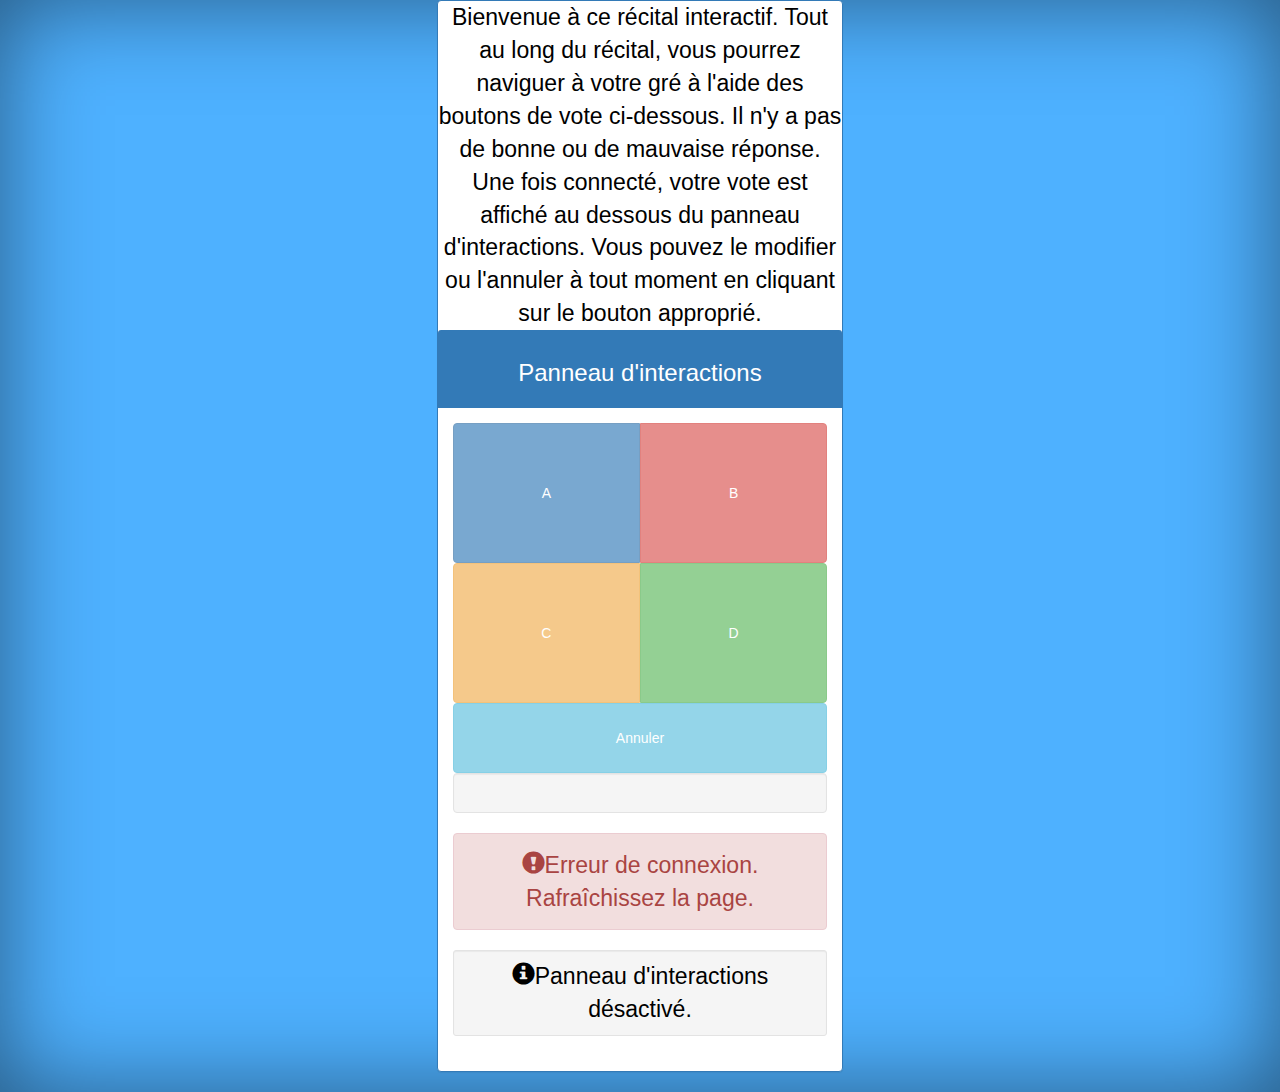
==== src/main/resources/public/index.html @ 9093521c "Initial commit" ====
<!DOCTYPE html>
<html lang="en">
<head>
    <meta charset="utf-8">
    <meta http-equiv="X-UA-Compatible" content="IE=edge">
    <meta name="viewport" content="width=device-width, initial-scale=1">
    <!-- The above 3 meta tags *must* come first in the head; any other head content must come *after* these tags -->
    <title>Logiciel client (version test)</title>

    <!-- Bootstrap -->
    <!-- Latest compiled and minified CSS -->
    <link rel="stylesheet" href="https://maxcdn.bootstrapcdn.com/bootstrap/3.3.7/css/bootstrap.min.css"
          integrity="sha384-BVYiiSIFeK1dGmJRAkycuHAHRg32OmUcww7on3RYdg4Va+PmSTsz/K68vbdEjh4u" crossorigin="anonymous">

    <link href="css/cover.css" rel="stylesheet">

    <!-- HTML5 shim and Respond.js for IE8 support of HTML5 elements and media queries -->
    <!-- WARNING: Respond.js doesn't work if you view the page via file:// -->
    <!--[if lt IE 9]>
    <script src="https://oss.maxcdn.com/html5shiv/3.7.3/html5shiv.min.js"></script>
    <script src="https://oss.maxcdn.com/respond/1.4.2/respond.min.js"></script>
    <![endif]-->

    <!-- jQuery (necessary for Bootstrap's JavaScript plugins) -->
    <script src="https://ajax.googleapis.com/ajax/libs/jquery/1.12.4/jquery.min.js"></script>
    <!-- Include all compiled plugins (below), or include individual files as needed -->
    <script src="js/bootstrap.min.js"></script>
    <!-- Pour Socket.io -->
    <script src="https://cdn.socket.io/socket.io-1.0.0.js"></script>

    <script src="index.js"></script>

</head>
<body>
<div class="site-wrapper">
    <div class="site-wrapper-inner">
        <div class="row">
            <div class="col-md-4 col-md-offset-4 col-xs-12 col-sm-8 col-offset-2">
                <div class="panel panel-primary" align="">
                    Bienvenue à ce récital interactif. Tout au long du récital, vous pourrez naviguer à votre gré à
                    l'aide
                    des boutons de vote ci-dessous. Il n'y a pas de bonne ou de mauvaise réponse. Une fois connecté,
                    votre
                    vote est affiché au dessous du panneau d'interactions. Vous pouvez le modifier ou l'annuler à tout
                    moment
                    en cliquant sur le bouton approprié.
                    <div class="panel-heading">
                        <div id="titrePanel" class="panel-title"><h3>Panneau d'interactions</h3></div>
                    </div>
                    <div class="panel-body">
                        <div data-toggle="buttons">
                            <div class="btn-group btn-group-justified">
                                <div class="btn-group active">
                                    <button name="A" id="abutton" type="button" class="btn btn-primary btn-high"
                                            onclick="this.blur()"> A
                                    </button>
                                </div>
                                <div class="btn-group">
                                    <button name="B" id="bbutton" type="button" class="btn btn-danger btn-high"
                                            onclick="this.blur()"> B
                                    </button>
                                </div>
                            </div>
                            <div class="btn-group btn-group-justified">
                                <div class="btn-group">
                                    <button name="C" id="cbutton" type="button" class="btn btn-warning btn-high"
                                            onclick="this.blur()"> C
                                    </button>
                                </div>
                                <div class="btn-group">
                                    <button name="D" id="dbutton" type="button" class="btn btn-success btn-high"
                                            onclick="this.blur()"> D
                                    </button>
                                </div>
                            </div>
                        </div>
                        <div class="btn-group btn-group-justified">
                            <div class="btn-group">
                                <button name="clearInput" id="annulerbtn" type="button"
                                        class="btn btn-info btn-medium-high">Annuler
                                </button>
                            </div>
                        </div>
                        <div class="well welll-sm" id="votedisplay"></div>
                        <div id="connectstatus" class="alert" role="alert"></div>
                        <div name="instructionsarea" id="instructionsarea"></div>
                    </div>
                </div>
            </div>
            </div>
                <div>
                </div>
        </div>
    </div>
</body>
</html>
---- src/main/resources/public/css/cover.css ----
html, body {
    height: 100%;
    background-color: #4eb1ff;
    color: #000000;
    text-align: center;
    font-size: 1.2em;
    /*text-shadow: 0 .05rem .1rem rgba(0,0,0,.5);*/
}

.col-centered{
    float: none;
    margin: 0 auto;
}

.btn-high {
    height: 10em !important;
}

.btn-medium-high {
    height: 5em !important;
}

.footer-custom {
    position:fixed;
    bottom:0;
}

/* Extra markup and styles for table-esque vertical and horizontal centering */
.site-wrapper {
    display: table;
    width: 100%;
    height: 100%; /* For at least Firefox */
    min-height: 100%;
    -webkit-box-shadow: inset 0 0 5rem rgba(0,0,0,.5);
    box-shadow: inset 0 0 5rem rgba(0,0,0,.5);
}
.site-wrapper-inner {
    display: table-cell;
    vertical-align: middle;
}
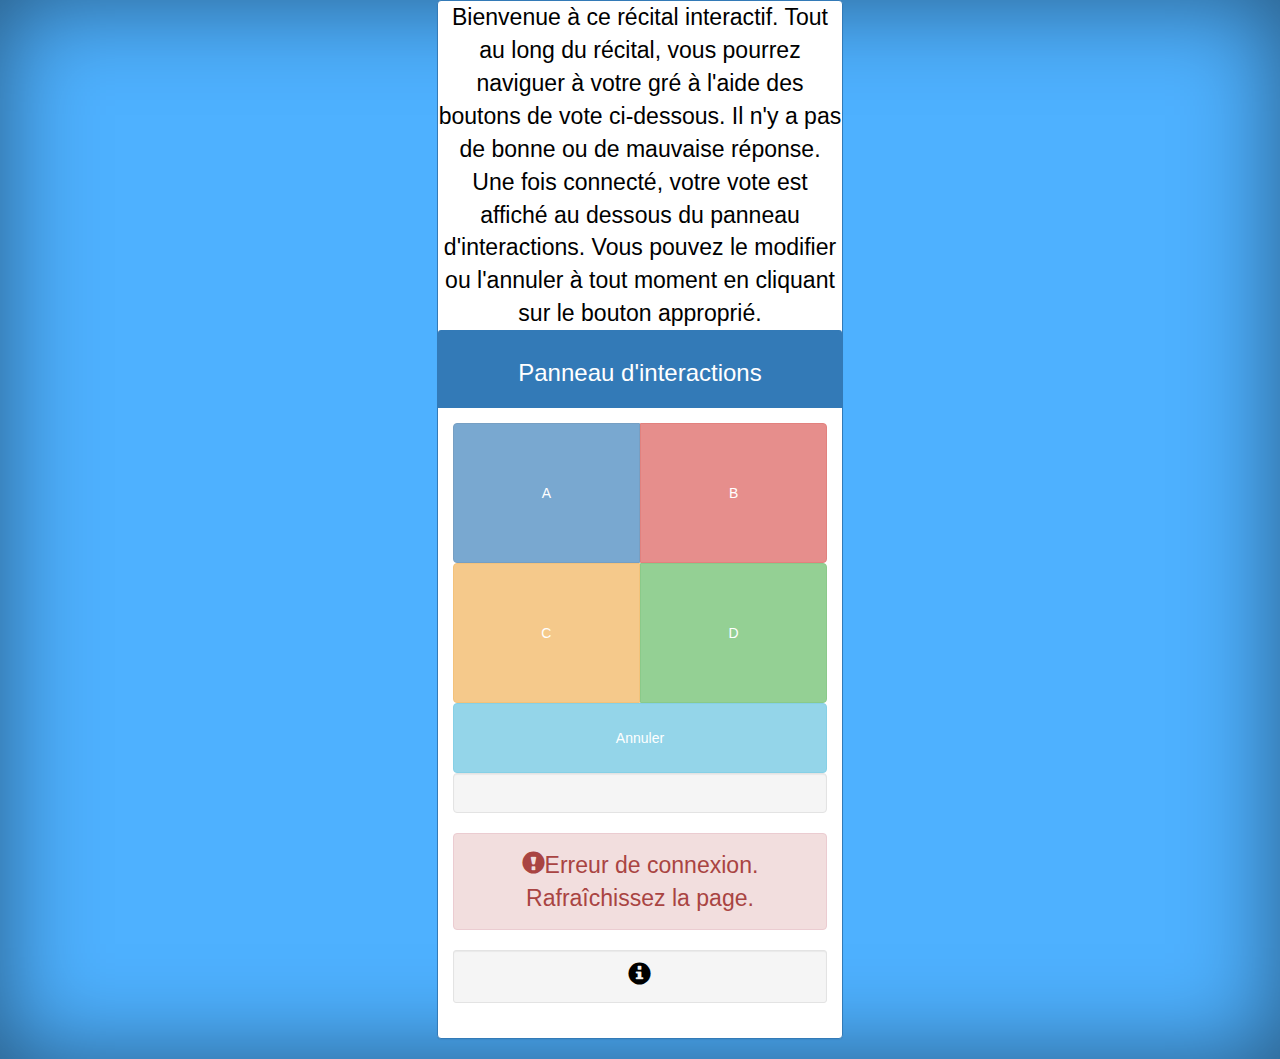
==== commit 60f27e79: "builder terminé (sauf plugin), commencé à tester la présentation. Ajouté plusieurs TODO's." ====
--- a/src/main/resources/public/index.html
+++ b/src/main/resources/public/index.html
@@ -23,10 +23,6 @@
 
     <!-- jQuery (necessary for Bootstrap's JavaScript plugins) -->
     <script src="https://ajax.googleapis.com/ajax/libs/jquery/1.12.4/jquery.min.js"></script>
-    <!-- Include all compiled plugins (below), or include individual files as needed -->
-    <script src="js/bootstrap.min.js"></script>
-    <!-- Pour Socket.io -->
-    <script src="https://cdn.socket.io/socket.io-1.0.0.js"></script>
 
     <script src="index.js"></script>
 
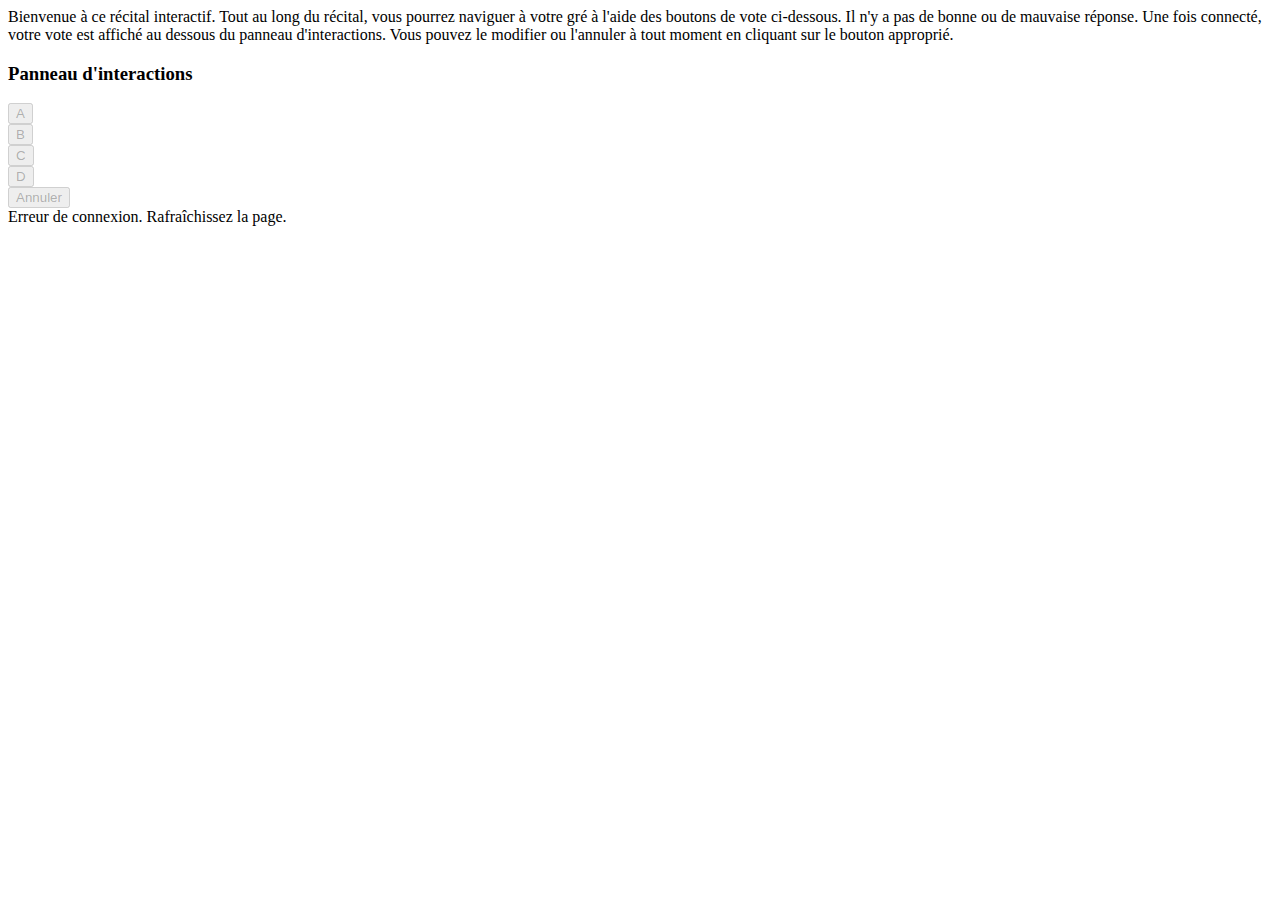
==== commit 51c9cff6: "Serveur fonctionne avec des webjars, diverses réparations. Installer/restaurer présentation bâti, pa" ====
--- a/src/main/resources/public/index.html
+++ b/src/main/resources/public/index.html
@@ -5,26 +5,19 @@
     <meta http-equiv="X-UA-Compatible" content="IE=edge">
     <meta name="viewport" content="width=device-width, initial-scale=1">
     <!-- The above 3 meta tags *must* come first in the head; any other head content must come *after* these tags -->
-    <title>Logiciel client (version test)</title>
+    <title>Interface client</title>
+
+    <script src="/webjars/visjs/4.20.1/vis.min.js"></script>
 
     <!-- Bootstrap -->
-    <!-- Latest compiled and minified CSS -->
-    <link rel="stylesheet" href="https://maxcdn.bootstrapcdn.com/bootstrap/3.3.7/css/bootstrap.min.css"
-          integrity="sha384-BVYiiSIFeK1dGmJRAkycuHAHRg32OmUcww7on3RYdg4Va+PmSTsz/K68vbdEjh4u" crossorigin="anonymous">
-
-    <link href="css/cover.css" rel="stylesheet">
-
-    <!-- HTML5 shim and Respond.js for IE8 support of HTML5 elements and media queries -->
-    <!-- WARNING: Respond.js doesn't work if you view the page via file:// -->
-    <!--[if lt IE 9]>
-    <script src="https://oss.maxcdn.com/html5shiv/3.7.3/html5shiv.min.js"></script>
-    <script src="https://oss.maxcdn.com/respond/1.4.2/respond.min.js"></script>
-    <![endif]-->
+    <link rel="stylesheet" href="/webjars/bootstrap/3.3.7-1/css/bootstrap.min.css" type="text/css"/>
 
     <!-- jQuery (necessary for Bootstrap's JavaScript plugins) -->
-    <script src="https://ajax.googleapis.com/ajax/libs/jquery/1.12.4/jquery.min.js"></script>
+    <script src="/webjars/jquery/1.11.1/jquery.min.js"></script>
 
+    <link href="/css/cover.css" rel="stylesheet">
     <script src="index.js"></script>
+
 
 </head>
 <body>
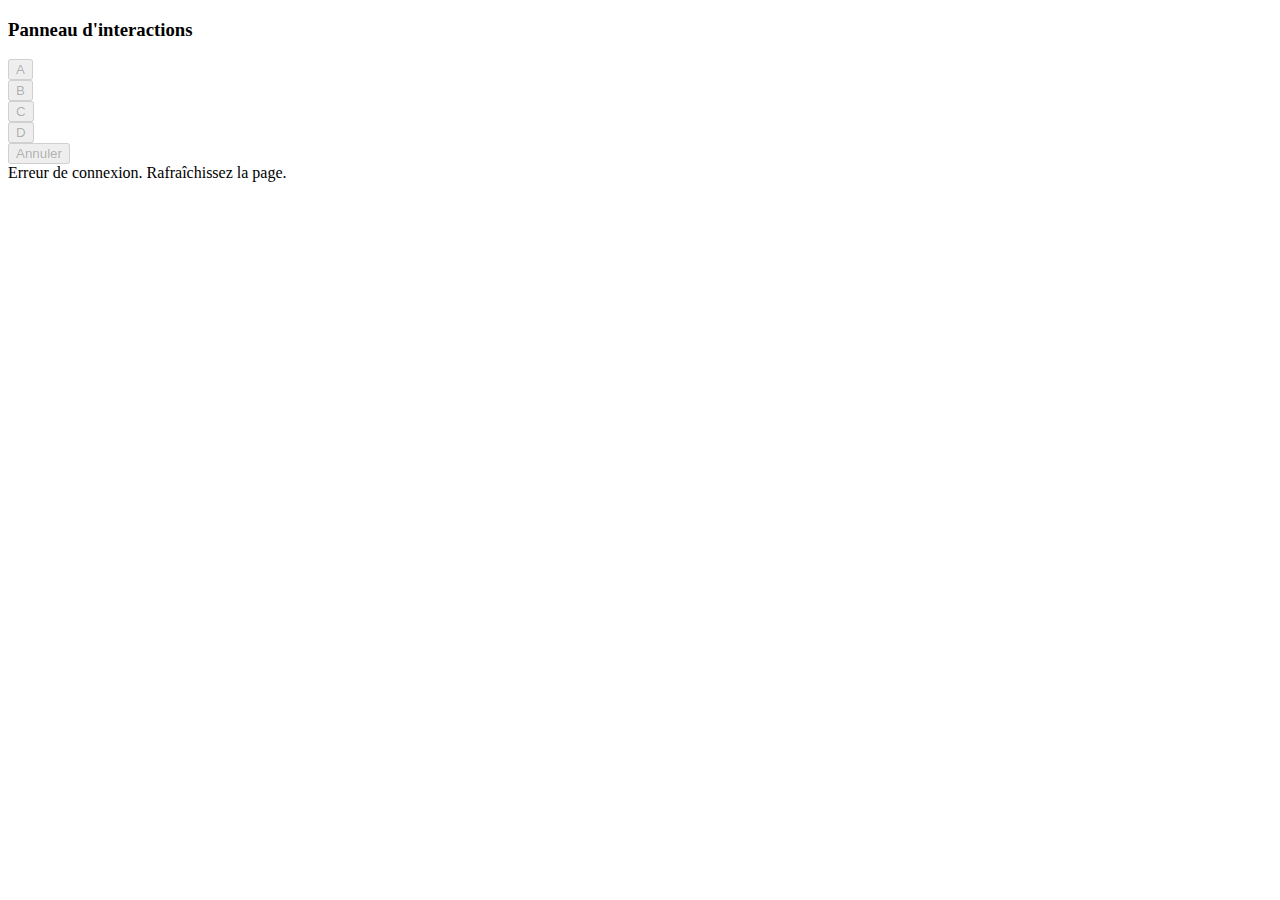
==== commit 298921a6: "Tests faits au colloquium, commentaire du public inscrits en TODOs." ====
--- a/src/main/resources/public/index.html
+++ b/src/main/resources/public/index.html
@@ -26,13 +26,6 @@
         <div class="row">
             <div class="col-md-4 col-md-offset-4 col-xs-12 col-sm-8 col-offset-2">
                 <div class="panel panel-primary" align="">
-                    Bienvenue à ce récital interactif. Tout au long du récital, vous pourrez naviguer à votre gré à
-                    l'aide
-                    des boutons de vote ci-dessous. Il n'y a pas de bonne ou de mauvaise réponse. Une fois connecté,
-                    votre
-                    vote est affiché au dessous du panneau d'interactions. Vous pouvez le modifier ou l'annuler à tout
-                    moment
-                    en cliquant sur le bouton approprié.
                     <div class="panel-heading">
                         <div id="titrePanel" class="panel-title"><h3>Panneau d'interactions</h3></div>
                     </div>
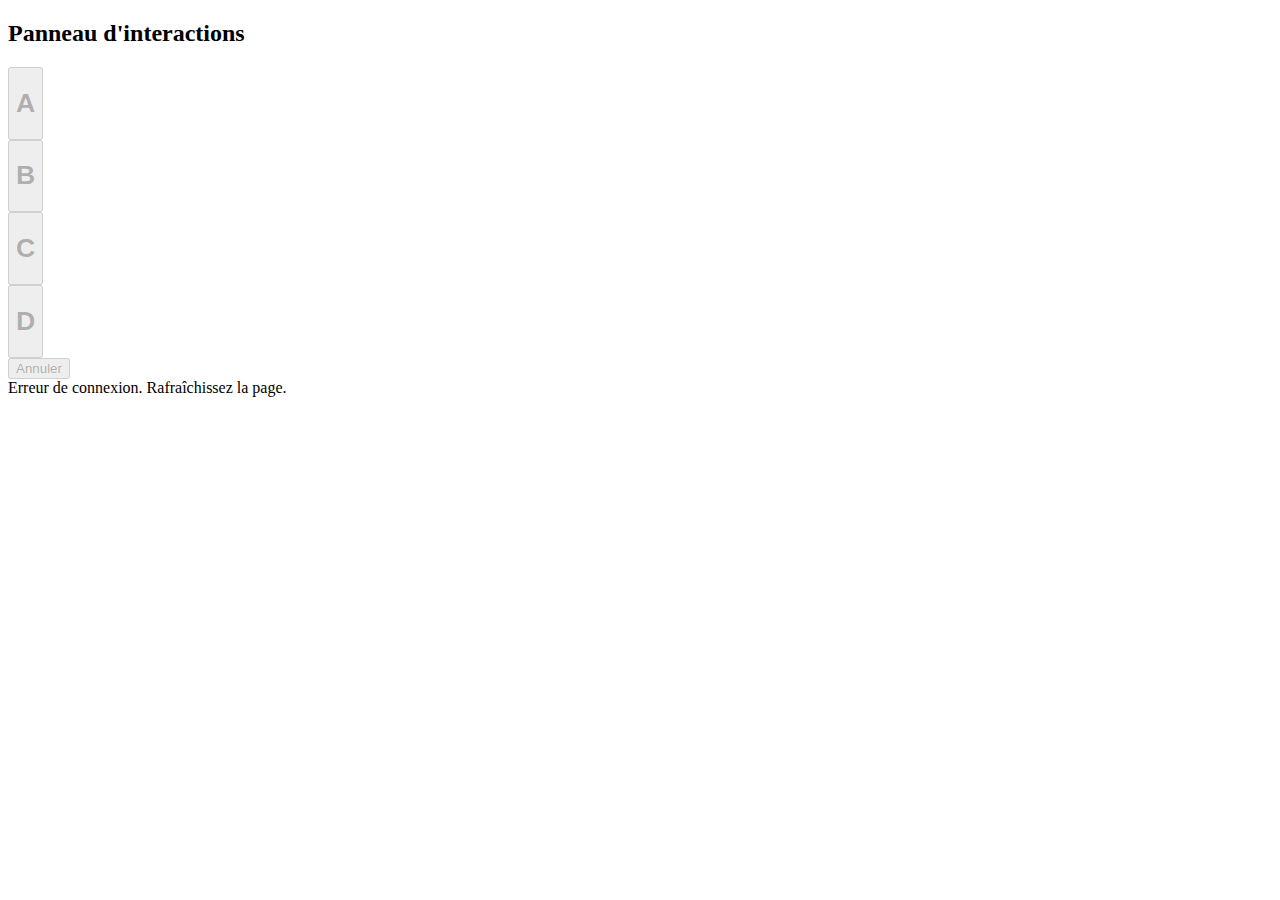
==== commit cb1cfa7f: "Conclusion dans vis" ====
--- a/src/main/resources/public/index.html
+++ b/src/main/resources/public/index.html
@@ -16,6 +16,8 @@
     <script src="/webjars/jquery/1.11.1/jquery.min.js"></script>
 
     <link href="/css/cover.css" rel="stylesheet">
+    <link href="/css/index.css" rel="stylesheet"/>
+
     <script src="index.js"></script>
 
 
@@ -27,31 +29,31 @@
             <div class="col-md-4 col-md-offset-4 col-xs-12 col-sm-8 col-offset-2">
                 <div class="panel panel-primary" align="">
                     <div class="panel-heading">
-                        <div id="titrePanel" class="panel-title"><h3>Panneau d'interactions</h3></div>
+                        <div id="titrePanel" class="panel-title"><h2>Panneau d'interactions</h2></div>
                     </div>
                     <div class="panel-body">
                         <div data-toggle="buttons">
                             <div class="btn-group btn-group-justified">
                                 <div class="btn-group active">
                                     <button name="A" id="abutton" type="button" class="btn btn-primary btn-high"
-                                            onclick="this.blur()"> A
+                                            onclick="this.blur()"> <h1>A</h1>
                                     </button>
                                 </div>
                                 <div class="btn-group">
                                     <button name="B" id="bbutton" type="button" class="btn btn-danger btn-high"
-                                            onclick="this.blur()"> B
+                                            onclick="this.blur()"> <h1>B</h1>
                                     </button>
                                 </div>
                             </div>
                             <div class="btn-group btn-group-justified">
                                 <div class="btn-group">
                                     <button name="C" id="cbutton" type="button" class="btn btn-warning btn-high"
-                                            onclick="this.blur()"> C
+                                            onclick="this.blur()"> <h1>C</h1>
                                     </button>
                                 </div>
                                 <div class="btn-group">
                                     <button name="D" id="dbutton" type="button" class="btn btn-success btn-high"
-                                            onclick="this.blur()"> D
+                                            onclick="this.blur()"> <h1>D</h1>
                                     </button>
                                 </div>
                             </div>
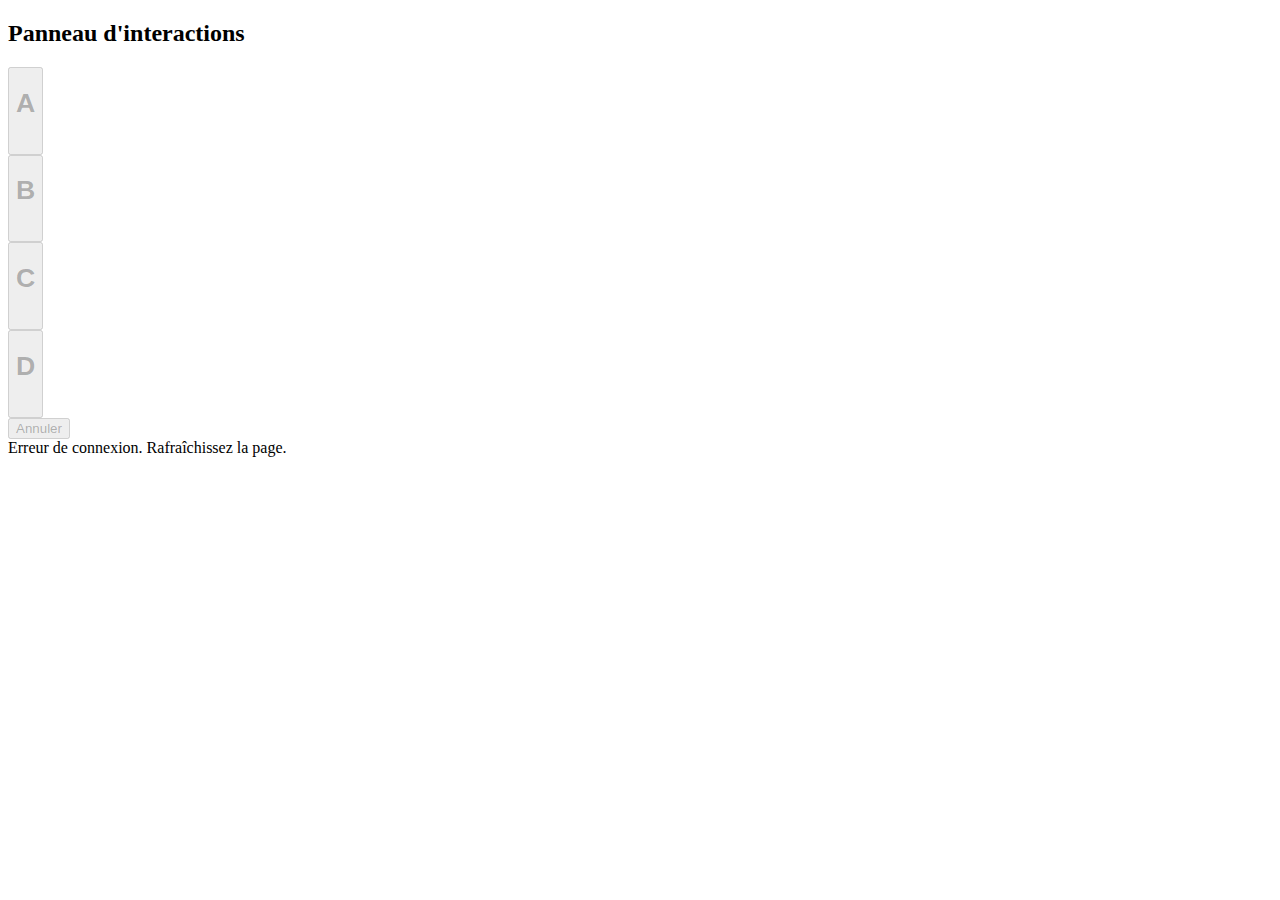
==== commit 22e34566: "Fix max vote bug; texts on web clients." ====
--- a/src/main/resources/public/index.html
+++ b/src/main/resources/public/index.html
@@ -36,24 +36,24 @@
                             <div class="btn-group btn-group-justified">
                                 <div class="btn-group active">
                                     <button name="A" id="abutton" type="button" class="btn btn-primary btn-high"
-                                            onclick="this.blur()"> <h1>A</h1>
+                                            onclick="this.blur()"> <h1>A</h1> <br> <div id="abtntext" class="btnvotetext"></div>
                                     </button>
                                 </div>
                                 <div class="btn-group">
                                     <button name="B" id="bbutton" type="button" class="btn btn-danger btn-high"
-                                            onclick="this.blur()"> <h1>B</h1>
+                                            onclick="this.blur()"> <h1>B</h1> <br> <div id="bbtntext" class="btnvotetext"></div>
                                     </button>
                                 </div>
                             </div>
                             <div class="btn-group btn-group-justified">
                                 <div class="btn-group">
                                     <button name="C" id="cbutton" type="button" class="btn btn-warning btn-high"
-                                            onclick="this.blur()"> <h1>C</h1>
+                                            onclick="this.blur()"> <h1>C</h1> <br> <div id="cbtntext" class="btnvotetext"></div>
                                     </button>
                                 </div>
                                 <div class="btn-group">
                                     <button name="D" id="dbutton" type="button" class="btn btn-success btn-high"
-                                            onclick="this.blur()"> <h1>D</h1>
+                                            onclick="this.blur()"> <h1>D</h1> <br> <div id="dbtntext" class="btnvotetext"></div>
                                     </button>
                                 </div>
                             </div>
@@ -68,6 +68,7 @@
                         <div class="well welll-sm" id="votedisplay"></div>
                         <div id="connectstatus" class="alert" role="alert"></div>
                         <div name="instructionsarea" id="instructionsarea"></div>
+                        <div id="votestextarea"></div>
                     </div>
                 </div>
             </div>
